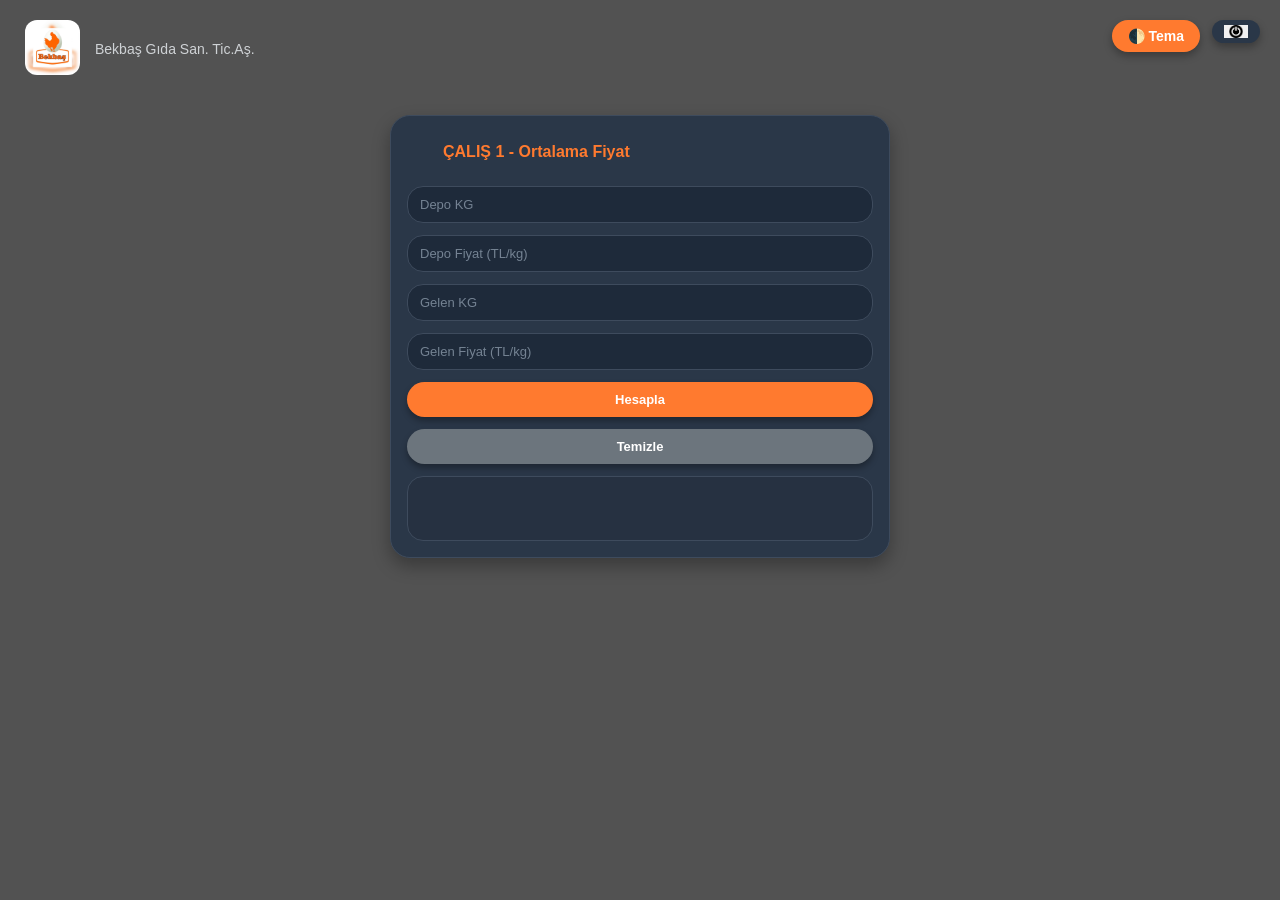
==== calis1/index.html @ 41d781ad "Add files via upload" ====
<!DOCTYPE html>
<html lang="tr">
<head>
  <meta charset="UTF-8">
  <meta name="viewport" content="width=device-width, initial-scale=1.0">
  <title>Çalış 1 - Ortalama Fiyat</title>
  <link rel="stylesheet" href="../style.css">
  <script src="../app.js"></script>
</head>
<body class="dark">
  <button class="theme-toggle" onclick="toggleTheme()">🌓 Tema</button>
  <div class="cikis-simgesi" onclick="window.location.href='../index.html'" title="Ana Sayfa">
    <img src="../cikis.png" alt="Çıkış" width="50" height="25">
  </div>
    <!-- Aynı header logo -->
  <div class="header-logo">
    <img src="../bekbas.png" alt="Bekbaş Logo" class="logo" />
    <div class="header-text">
      <div class="alt-baslik">Bekbaş Gıda San. Tic.Aş.</div>
    </div>
  </div>

  <div class="card-container" style="max-width: 500px;">
    <div class="card">
      <h2>ÇALIŞ 1 - Ortalama Fiyat</h2>
      <input type="number" id="depoMiktar" placeholder="Depo KG">
      <input type="number" id="depoFiyat" step="0.0001" placeholder="Depo Fiyat (TL/kg)">
      <input type="number" id="gelenMiktar" placeholder="Gelen KG">
      <input type="number" id="gelenFiyat" step="0.0001" placeholder="Gelen Fiyat (TL/kg)">
      <button onclick="hesapla()">Hesapla</button>
      <button class="temizle" onclick="temizle()">Temizle</button>
      <div class="result" id="sonuc"></div>
    </div>
  </div>

  <script>
    function hesapla() {
      const dKg = parseFloat(document.getElementById('depoMiktar').value);
      const dF = parseFloat(document.getElementById('depoFiyat').value);
      const gKg = parseFloat(document.getElementById('gelenMiktar').value);
      const gF = parseFloat(document.getElementById('gelenFiyat').value);
      if (isNaN(dKg) || isNaN(dF) || isNaN(gKg) || isNaN(gF)) {
        document.getElementById('sonuc').innerText = "Eksik değer!";
        return;
      }
      const ortalama = ((dKg * dF) + (gKg * gF)) / (dKg + gKg);
      document.getElementById('sonuc').innerText = "Ortalama: " + ortalama.toFixed(2) + " TL/kg";
    }
    function temizle() {
      document.querySelectorAll('input').forEach(i => i.value = '');
      document.getElementById('sonuc').innerText = '';
    }
  </script>
</body>
</html>
---- style.css ----
:root {
  --bg: #525252;
  --card-bg: #2a3748;
  --text: #eef2f6;
  --primary: #ff7a2f;
  --border: #3e4b5d;
  --input-bg: #1e2a3a;
  --input-text: #eef2f6;
  --shadow: rgba(0, 0, 0, 0.3);
}

body.light {
  --bg: #f0f4fa;
  --card-bg: #ffffff;
  --text: #1e2a3a;
  --primary: #ff7a2f;
  --border: #d0d9e6;
  --input-bg: #ffffff;
  --input-text: #1e2a3a;
  --shadow: rgba(0, 0, 0, 0.05);
}

* {
  box-sizing: border-box;
  margin: 0;
  padding: 0;
}

body {
  font-family: 'Segoe UI', Roboto, sans-serif;
  background: var(--bg);
  color: var(--text);
  transition: background 0.3s, color 0.2s;
  min-height: 100vh;
  display: flex;
  flex-direction: column;
  align-items: center;
  padding: 20px 15px;
  font-size: 14px;
}

/* ---------- BAŞLIK ALANI ---------- */
.header-logo {
  width: 100%;
  max-width: 1400px;
  display: flex;
  align-items: center;
  gap: 15px;
  margin: 0 0 30px 0;
  padding: 0 10px;
}
.header-logo .logo {
  height: 55px;
  width: auto;
  border-radius: 12px; /* yuvarlak köşeler */
  object-fit: contain;
}
.header-text {
  display: flex;
  flex-direction: column;
}
.ana-baslik {
  font-size: 26px;
  font-weight: 700;
  color: var(--primary);
  line-height: 1.2;
  letter-spacing: 0.5px;
}
.alt-baslik {
  font-size: 14px;
  color: var(--text);
  opacity: 0.8;
  margin-top: 2px;
}
@media (max-width: 650px) {
  .header-logo .logo { height: 40px; }
  .ana-baslik { font-size: 20px; }
  .alt-baslik { font-size: 12px; }
}

/* tema butonu */
.theme-toggle {
  position: fixed;
  top: 20px;
  right: 80px;
  background: var(--primary);
  border: none;
  color: white;
  padding: 8px 16px;
  border-radius: 30px;
  font-size: 14px;
  cursor: pointer;
  z-index: 999;
  box-shadow: 0 4px 8px var(--shadow);
  transition: 0.2s;
  white-space: nowrap;
  max-width: 120px;
  width: auto;
  min-width: 70px;
  text-align: center;
}
.theme-toggle:hover {
  filter: brightness(1.1);
  transform: scale(1.02);
}

/* çıkış simgesi */
.cikis-simgesi {
  position: fixed;
  top: 20px;
  right: 20px;
  cursor: pointer;
  z-index: 1000;
  background: var(--card-bg);
  border-radius: 30px;
  padding: 5px 12px;
  box-shadow: 0 4px 8px var(--shadow);
  transition: 0.2s;
  display: flex;
  align-items: center;
  gap: 6px;
  color: var(--text);
  font-size: 13px;
}
.cikis-simgesi:hover {
  transform: scale(1.05);
  background: var(--primary);
  color: white;
}
.cikis-simgesi img {
  width: 24px;
  height: auto;
}

/* kart grid */
.card-container {
  display: grid;
  grid-template-columns: repeat(auto-fill, minmax(290px, 1fr));
  gap: 22px;
  width: 100%;
  max-width: 1400px;
  margin-top: 10px;
}

/* kart */
.card {
  position: relative;
  background: var(--card-bg);
  border: 1px solid var(--border);
  border-radius: 20px;
  padding: 18px 16px 16px 16px;
  box-shadow: 0 8px 18px var(--shadow);
  transition: transform 0.2s, box-shadow 0.2s;
  display: flex;
  flex-direction: column;
  gap: 12px;
  backdrop-filter: blur(2px);
}
.card:hover {
  transform: translateY(-5px);
  box-shadow: 0 15px 25px var(--shadow);
}

/* bilgi ikonu */
.info-icon {
  position: absolute;
  top: 12px;
  left: 12px;
  font-size: 18px;
  cursor: pointer;
  background: var(--primary);
  color: white;
  width: 28px;
  height: 28px;
  border-radius: 50%;
  display: flex;
  align-items: center;
  justify-content: center;
  box-shadow: 0 2px 6px black;
  z-index: 10; /* overlay'in altında kalmaması için yüksek */
}

/* kart başlığı */
.card h2 {
  font-size: 16px;
  margin: 0 0 4px 0;
  color: var(--primary);
  display: flex;
  justify-content: space-between;
  align-items: center;
  padding-left: 36px;
  min-height: 36px;
}
.card-link {
  color: var(--text);
  text-decoration: none;
  border-bottom: 1px dashed var(--primary);
  font-weight: 500;
  font-size: 13px;
  margin-left: auto;
}
.card-link:hover {
  color: var(--primary);
}

/* açıklama overlay */
.aciklama-overlay {
  position: absolute;
  top: 0;
  left: 0;
  width: 100%;
  height: 100%;
  background: var(--card-bg);
  backdrop-filter: blur(4px);
  display: none; /* varsayılan gizli */
  flex-direction: column;
  justify-content: center;
  align-items: center;
  padding: 20px;
  z-index: 20; /* ikonun üstünde */
  border-radius: 20px;
  box-sizing: border-box;
  border: 2px solid var(--primary);
}
.aciklama-icerik {
  text-align: center;
  font-size: 13px;
  line-height: 1.5;
  color: var(--text);
}
.aciklama-icerik button {
  margin-top: 18px;
  padding: 8px 18px;
  background: var(--primary);
  color: white;
  border: none;
  border-radius: 30px;
  cursor: pointer;
  font-weight: 600;
}

/* inputlar */
input {
  width: 100%;
  padding: 10px 12px;
  border-radius: 16px;
  border: 1px solid var(--border);
  background: var(--input-bg);
  color: var(--input-text);
  font-size: 13px;
  outline: none;
  transition: 0.2s;
}
input:focus {
  border-color: var(--primary);
  box-shadow: 0 0 0 2px rgba(255, 122, 47, 0.2);
}
input::placeholder {
  color: #9aa9b9;
  opacity: 0.7;
}

/* butonlar */
button {
  width: 100%;
  padding: 10px;
  border-radius: 30px;
  border: none;
  background: var(--primary);
  color: white;
  font-weight: 600;
  font-size: 13px;
  cursor: pointer;
  transition: 0.2s;
  box-shadow: 0 4px 6px var(--shadow);
}
button:hover {
  filter: brightness(1.1);
  transform: scale(1.02);
}
button.temizle {
  background: #6c757d;
  margin-top: 0;
}
button.temizle:hover {
  background: #5a6268;
}

/* sonuç */
.result {
  min-height: 65px;
  background: rgba(0,0,0,0.1);
  border-radius: 16px;
  padding: 10px;
  font-weight: 500;
  font-size: 13px;
  white-space: pre-line;
  border: 1px solid var(--border);
  color: var(--text);
}

/* mobil */
@media (max-width: 650px) {
  body { padding: 10px; }
  .theme-toggle { 
    right: 90px; 
    top: 15px; 
    padding: 6px 12px;
    max-width: 100px; 
  }
  .cikis-simgesi { top: 15px; right: 15px; padding: 4px 10px; }
  .card-container { gap: 16px; }
  .card { padding: 16px; }
  .card h2 { padding-left: 32px; }
}
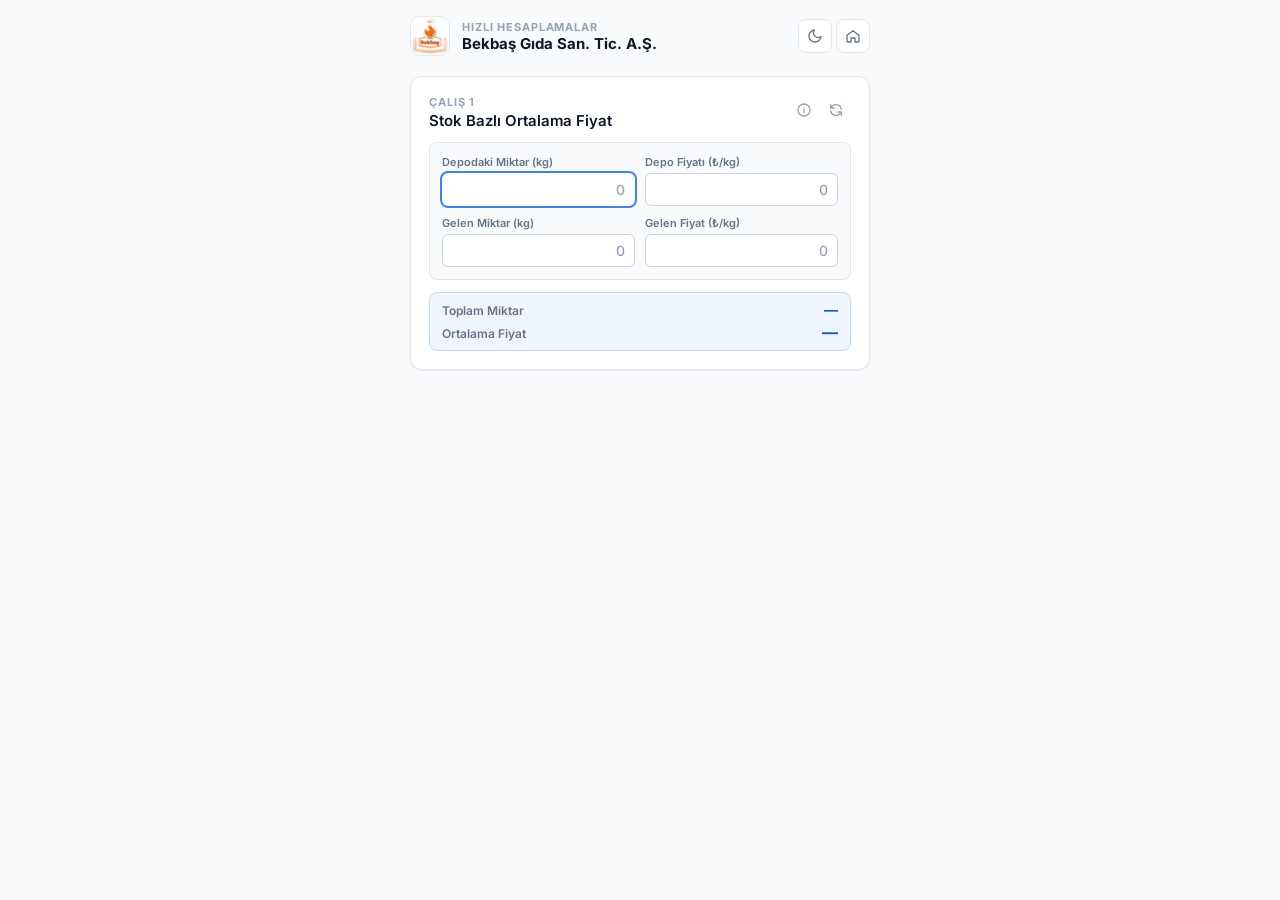
==== commit 495a5fd9: "Tasarımı yenile: minimal İskonto/KDV tasarımına geçiş, canlı hesaplama, İskonto kartı (Çalış 5) Co-A" ====
--- a/calis1/index.html
+++ b/calis1/index.html
@@ -1,55 +1,64 @@
-<!DOCTYPE html>
-<html lang="tr">
-<head>
-  <meta charset="UTF-8">
-  <meta name="viewport" content="width=device-width, initial-scale=1.0">
-  <title>Çalış 1 - Ortalama Fiyat</title>
-  <link rel="stylesheet" href="../style.css">
-  <script src="../app.js"></script>
-</head>
-<body class="dark">
-  <button class="theme-toggle" onclick="toggleTheme()">🌓 Tema</button>
-  <div class="cikis-simgesi" onclick="window.location.href='../index.html'" title="Ana Sayfa">
-    <img src="../cikis.png" alt="Çıkış" width="50" height="25">
-  </div>
-    <!-- Aynı header logo -->
-  <div class="header-logo">
-    <img src="../bekbas.png" alt="Bekbaş Logo" class="logo" />
-    <div class="header-text">
-      <div class="alt-baslik">Bekbaş Gıda San. Tic.Aş.</div>
-    </div>
-  </div>
-
-  <div class="card-container" style="max-width: 500px;">
-    <div class="card">
-      <h2>ÇALIŞ 1 - Ortalama Fiyat</h2>
-      <input type="number" id="depoMiktar" placeholder="Depo KG">
-      <input type="number" id="depoFiyat" step="0.0001" placeholder="Depo Fiyat (TL/kg)">
-      <input type="number" id="gelenMiktar" placeholder="Gelen KG">
-      <input type="number" id="gelenFiyat" step="0.0001" placeholder="Gelen Fiyat (TL/kg)">
-      <button onclick="hesapla()">Hesapla</button>
-      <button class="temizle" onclick="temizle()">Temizle</button>
-      <div class="result" id="sonuc"></div>
-    </div>
-  </div>
-
-  <script>
-    function hesapla() {
-      const dKg = parseFloat(document.getElementById('depoMiktar').value);
-      const dF = parseFloat(document.getElementById('depoFiyat').value);
-      const gKg = parseFloat(document.getElementById('gelenMiktar').value);
-      const gF = parseFloat(document.getElementById('gelenFiyat').value);
-      if (isNaN(dKg) || isNaN(dF) || isNaN(gKg) || isNaN(gF)) {
-        document.getElementById('sonuc').innerText = "Eksik değer!";
-        return;
-      }
-      const ortalama = ((dKg * dF) + (gKg * gF)) / (dKg + gKg);
-      document.getElementById('sonuc').innerText = "Ortalama: " + ortalama.toFixed(2) + " TL/kg";
-    }
-    function temizle() {
-      document.querySelectorAll('input').forEach(i => i.value = '');
-      document.getElementById('sonuc').innerText = '';
-    }
-  </script>
-</body>
-</html>+<!DOCTYPE html>
+<html lang="tr">
+<head>
+  <meta charset="UTF-8">
+  <meta name="viewport" content="width=device-width, initial-scale=1.0">
+  <title>Çalış 1 - Stok Bazlı Ortalama Fiyat</title>
+  <link rel="icon" type="image/jpeg" href="../icon1.jpg">
+  <link rel="stylesheet" href="../style.css">
+  <script>try{if(localStorage.getItem('bekbas-theme')==='dark')document.documentElement.classList.add('pre-dark')}catch(e){}</script>
+</head>
+<body>
+  <div class="wrap narrow">
+    <header class="topbar">
+      <a class="brand" href="../index.html" style="color:inherit;text-decoration:none">
+        <img src="../bekbas.png" alt="Bekbaş">
+        <div class="brand-text">
+          <div class="brand-sub">Hızlı Hesaplamalar</div>
+          <div class="brand-title">Bekbaş Gıda San. Tic. A.Ş.</div>
+        </div>
+      </a>
+      <div class="top-actions">
+        <button class="icon-btn" onclick="toggleTheme()" title="Tema"><svg viewBox="0 0 24 24" fill="none" stroke="currentColor" stroke-width="2" stroke-linecap="round" stroke-linejoin="round"><path d="M21 12.8A9 9 0 1111.2 3a7 7 0 009.8 9.8z"/></svg></button>
+      <a class="icon-btn" href="../index.html" title="Ana Sayfa"><svg viewBox="0 0 24 24" fill="none" stroke="currentColor" stroke-width="2" stroke-linecap="round" stroke-linejoin="round"><path d="M3 11l9-7 9 7v9a1 1 0 01-1 1h-5v-6h-6v6H4a1 1 0 01-1-1z"/></svg></a>
+      </div>
+    </header>
+
+    <main class="grid">
+      <section class="card" data-calc="ortalama">
+        <div class="card-head">
+          <div>
+            <div class="card-kicker">Çalış 1</div>
+            <h2 class="card-title">Stok Bazlı Ortalama Fiyat</h2>
+          </div>
+          <div class="card-tools">
+            <button class="tool-btn info" title="Açıklama"><svg viewBox="0 0 24 24" fill="none" stroke="currentColor" stroke-width="2" stroke-linecap="round" stroke-linejoin="round"><circle cx="12" cy="12" r="9"/><path d="M12 11v5M12 8h.01"/></svg></button>
+            <button class="tool-btn reset" title="Sıfırla"><svg viewBox="0 0 24 24" fill="none" stroke="currentColor" stroke-width="2" stroke-linecap="round" stroke-linejoin="round"><path d="M4 4v5h.582m15.356 2A8.001 8.001 0 004.582 9m0 0H9m11 11v-5h-.581m0 0a8.003 8.003 0 01-15.357-2m15.357 2H15"/></svg></button>
+          </div>
+        </div>
+        <p class="desc">Depodaki ürün ile yeni gelen ürünün miktar ve fiyatına göre ortalama birim fiyatı hesaplar. Maliyet takibi için kullanılır.</p>
+        <div class="panel">
+          <div class="field">
+            <label>Depodaki Miktar (kg)</label>
+            <input type="number" inputmode="decimal" step="any" data-key="depoKg" placeholder="0" autofocus>
+          </div>
+          <div class="field">
+            <label>Depo Fiyatı (₺/kg)</label>
+            <input type="number" inputmode="decimal" step="any" data-key="depoFiyat" placeholder="0">
+          </div>
+          <div class="field">
+            <label>Gelen Miktar (kg)</label>
+            <input type="number" inputmode="decimal" step="any" data-key="gelenKg" placeholder="0">
+          </div>
+          <div class="field">
+            <label>Gelen Fiyat (₺/kg)</label>
+            <input type="number" inputmode="decimal" step="any" data-key="gelenFiyat" placeholder="0">
+          </div>
+        </div>
+        <div class="result"></div>
+      </section>
+    </main>
+  </div>
+  <script src="../app.js"></script>
+</body>
+</html>
--- a/style.css
+++ b/style.css
@@ -1,315 +1,209 @@
-:root {
-  --bg: #525252;
-  --card-bg: #2a3748;
-  --text: #eef2f6;
-  --primary: #ff7a2f;
-  --border: #3e4b5d;
-  --input-bg: #1e2a3a;
-  --input-text: #eef2f6;
-  --shadow: rgba(0, 0, 0, 0.3);
-}
-
-body.light {
-  --bg: #f0f4fa;
-  --card-bg: #ffffff;
-  --text: #1e2a3a;
-  --primary: #ff7a2f;
-  --border: #d0d9e6;
-  --input-bg: #ffffff;
-  --input-text: #1e2a3a;
-  --shadow: rgba(0, 0, 0, 0.05);
-}
-
-* {
-  box-sizing: border-box;
-  margin: 0;
-  padding: 0;
-}
-
-body {
-  font-family: 'Segoe UI', Roboto, sans-serif;
-  background: var(--bg);
-  color: var(--text);
-  transition: background 0.3s, color 0.2s;
-  min-height: 100vh;
-  display: flex;
-  flex-direction: column;
-  align-items: center;
-  padding: 20px 15px;
-  font-size: 14px;
-}
-
-/* ---------- BAŞLIK ALANI ---------- */
-.header-logo {
-  width: 100%;
-  max-width: 1400px;
-  display: flex;
-  align-items: center;
-  gap: 15px;
-  margin: 0 0 30px 0;
-  padding: 0 10px;
-}
-.header-logo .logo {
-  height: 55px;
-  width: auto;
-  border-radius: 12px; /* yuvarlak köşeler */
-  object-fit: contain;
-}
-.header-text {
-  display: flex;
-  flex-direction: column;
-}
-.ana-baslik {
-  font-size: 26px;
-  font-weight: 700;
-  color: var(--primary);
-  line-height: 1.2;
-  letter-spacing: 0.5px;
-}
-.alt-baslik {
-  font-size: 14px;
-  color: var(--text);
-  opacity: 0.8;
-  margin-top: 2px;
-}
-@media (max-width: 650px) {
-  .header-logo .logo { height: 40px; }
-  .ana-baslik { font-size: 20px; }
-  .alt-baslik { font-size: 12px; }
-}
-
-/* tema butonu */
-.theme-toggle {
-  position: fixed;
-  top: 20px;
-  right: 80px;
-  background: var(--primary);
-  border: none;
-  color: white;
-  padding: 8px 16px;
-  border-radius: 30px;
-  font-size: 14px;
-  cursor: pointer;
-  z-index: 999;
-  box-shadow: 0 4px 8px var(--shadow);
-  transition: 0.2s;
-  white-space: nowrap;
-  max-width: 120px;
-  width: auto;
-  min-width: 70px;
-  text-align: center;
-}
-.theme-toggle:hover {
-  filter: brightness(1.1);
-  transform: scale(1.02);
-}
-
-/* çıkış simgesi */
-.cikis-simgesi {
-  position: fixed;
-  top: 20px;
-  right: 20px;
-  cursor: pointer;
-  z-index: 1000;
-  background: var(--card-bg);
-  border-radius: 30px;
-  padding: 5px 12px;
-  box-shadow: 0 4px 8px var(--shadow);
-  transition: 0.2s;
-  display: flex;
-  align-items: center;
-  gap: 6px;
-  color: var(--text);
-  font-size: 13px;
-}
-.cikis-simgesi:hover {
-  transform: scale(1.05);
-  background: var(--primary);
-  color: white;
-}
-.cikis-simgesi img {
-  width: 24px;
-  height: auto;
-}
-
-/* kart grid */
-.card-container {
-  display: grid;
-  grid-template-columns: repeat(auto-fill, minmax(290px, 1fr));
-  gap: 22px;
-  width: 100%;
-  max-width: 1400px;
-  margin-top: 10px;
-}
-
-/* kart */
-.card {
-  position: relative;
-  background: var(--card-bg);
-  border: 1px solid var(--border);
-  border-radius: 20px;
-  padding: 18px 16px 16px 16px;
-  box-shadow: 0 8px 18px var(--shadow);
-  transition: transform 0.2s, box-shadow 0.2s;
-  display: flex;
-  flex-direction: column;
-  gap: 12px;
-  backdrop-filter: blur(2px);
-}
-.card:hover {
-  transform: translateY(-5px);
-  box-shadow: 0 15px 25px var(--shadow);
-}
-
-/* bilgi ikonu */
-.info-icon {
-  position: absolute;
-  top: 12px;
-  left: 12px;
-  font-size: 18px;
-  cursor: pointer;
-  background: var(--primary);
-  color: white;
-  width: 28px;
-  height: 28px;
-  border-radius: 50%;
-  display: flex;
-  align-items: center;
-  justify-content: center;
-  box-shadow: 0 2px 6px black;
-  z-index: 10; /* overlay'in altında kalmaması için yüksek */
-}
-
-/* kart başlığı */
-.card h2 {
-  font-size: 16px;
-  margin: 0 0 4px 0;
-  color: var(--primary);
-  display: flex;
-  justify-content: space-between;
-  align-items: center;
-  padding-left: 36px;
-  min-height: 36px;
-}
-.card-link {
-  color: var(--text);
-  text-decoration: none;
-  border-bottom: 1px dashed var(--primary);
-  font-weight: 500;
-  font-size: 13px;
-  margin-left: auto;
-}
-.card-link:hover {
-  color: var(--primary);
-}
-
-/* açıklama overlay */
-.aciklama-overlay {
-  position: absolute;
-  top: 0;
-  left: 0;
-  width: 100%;
-  height: 100%;
-  background: var(--card-bg);
-  backdrop-filter: blur(4px);
-  display: none; /* varsayılan gizli */
-  flex-direction: column;
-  justify-content: center;
-  align-items: center;
-  padding: 20px;
-  z-index: 20; /* ikonun üstünde */
-  border-radius: 20px;
-  box-sizing: border-box;
-  border: 2px solid var(--primary);
-}
-.aciklama-icerik {
-  text-align: center;
-  font-size: 13px;
-  line-height: 1.5;
-  color: var(--text);
-}
-.aciklama-icerik button {
-  margin-top: 18px;
-  padding: 8px 18px;
-  background: var(--primary);
-  color: white;
-  border: none;
-  border-radius: 30px;
-  cursor: pointer;
-  font-weight: 600;
-}
-
-/* inputlar */
-input {
-  width: 100%;
-  padding: 10px 12px;
-  border-radius: 16px;
-  border: 1px solid var(--border);
-  background: var(--input-bg);
-  color: var(--input-text);
-  font-size: 13px;
-  outline: none;
-  transition: 0.2s;
-}
-input:focus {
-  border-color: var(--primary);
-  box-shadow: 0 0 0 2px rgba(255, 122, 47, 0.2);
-}
-input::placeholder {
-  color: #9aa9b9;
-  opacity: 0.7;
-}
-
-/* butonlar */
-button {
-  width: 100%;
-  padding: 10px;
-  border-radius: 30px;
-  border: none;
-  background: var(--primary);
-  color: white;
-  font-weight: 600;
-  font-size: 13px;
-  cursor: pointer;
-  transition: 0.2s;
-  box-shadow: 0 4px 6px var(--shadow);
-}
-button:hover {
-  filter: brightness(1.1);
-  transform: scale(1.02);
-}
-button.temizle {
-  background: #6c757d;
-  margin-top: 0;
-}
-button.temizle:hover {
-  background: #5a6268;
-}
-
-/* sonuç */
-.result {
-  min-height: 65px;
-  background: rgba(0,0,0,0.1);
-  border-radius: 16px;
-  padding: 10px;
-  font-weight: 500;
-  font-size: 13px;
-  white-space: pre-line;
-  border: 1px solid var(--border);
-  color: var(--text);
-}
-
-/* mobil */
-@media (max-width: 650px) {
-  body { padding: 10px; }
-  .theme-toggle { 
-    right: 90px; 
-    top: 15px; 
-    padding: 6px 12px;
-    max-width: 100px; 
-  }
-  .cikis-simgesi { top: 15px; right: 15px; padding: 4px 10px; }
-  .card-container { gap: 16px; }
-  .card { padding: 16px; }
-  .card h2 { padding-left: 32px; }
-}+/* Bekbaş Hesaplamalar — minimal tasarım (Inter, slate + mavi vurgu) */
+@import url('https://fonts.googleapis.com/css2?family=Inter:wght@400;500;600;700&display=swap');
+
+:root {
+  --bg: #f8fafc;          /* slate-50 */
+  --card: #ffffff;
+  --panel: #f8fafc;       /* slate-50 */
+  --border: #e2e8f0;      /* slate-200 */
+  --input-border: #cbd5e1;/* slate-300 */
+  --text: #0f172a;        /* slate-900 */
+  --muted: #64748b;       /* slate-500 */
+  --faint: #94a3b8;       /* slate-400 */
+  --accent: #2563eb;      /* blue-600 */
+  --accent-ring: #3b82f6; /* blue-500 */
+  --result-bg: #eff6ff;   /* blue-50 */
+  --result-border: #bfdbfe;/* blue-200 */
+  --result-text: #1d4ed8; /* blue-700 */
+  --danger: #e11d48;      /* rose-600 */
+  --hover: #e2e8f099;
+  --shadow: 0 1px 2px rgba(15, 23, 42, 0.06);
+}
+
+body.dark, html.pre-dark body {
+  --bg: #0f172a;
+  --card: #1e293b;
+  --panel: #172033;
+  --border: #334155;
+  --input-border: #475569;
+  --text: #f1f5f9;
+  --muted: #94a3b8;
+  --faint: #64748b;
+  --accent: #60a5fa;
+  --accent-ring: #3b82f6;
+  --result-bg: #1e3a8a33;
+  --result-border: #1e40af;
+  --result-text: #93c5fd;
+  --danger: #fb7185;
+  --hover: #33415599;
+  --shadow: 0 1px 2px rgba(0, 0, 0, 0.3);
+}
+
+* { box-sizing: border-box; margin: 0; padding: 0; }
+
+body {
+  font-family: 'Inter', system-ui, sans-serif;
+  background: var(--bg);
+  color: var(--text);
+  min-height: 100vh;
+  padding: 16px;
+  font-size: 14px;
+  -webkit-font-smoothing: antialiased;
+  transition: background .2s, color .2s;
+}
+
+.wrap { max-width: 1100px; margin: 0 auto; }
+.wrap.narrow { max-width: 460px; }
+
+/* ---------- Üst bar ---------- */
+.topbar {
+  display: flex;
+  align-items: center;
+  justify-content: space-between;
+  gap: 12px;
+  margin-bottom: 20px;
+}
+.brand { display: flex; align-items: center; gap: 12px; min-width: 0; }
+.brand img { height: 40px; width: 40px; border-radius: 10px; object-fit: cover; border: 1px solid var(--border); }
+.brand-text { min-width: 0; }
+.brand-title { font-size: 15px; font-weight: 700; white-space: nowrap; overflow: hidden; text-overflow: ellipsis; }
+.brand-sub { font-size: 11px; font-weight: 700; letter-spacing: .08em; text-transform: uppercase; color: var(--faint); }
+
+.top-actions { display: flex; gap: 4px; flex-shrink: 0; }
+.icon-btn {
+  display: inline-flex; align-items: center; justify-content: center;
+  width: 34px; height: 34px;
+  border: 1px solid var(--border);
+  background: var(--card);
+  color: var(--muted);
+  border-radius: 8px;
+  cursor: pointer;
+  text-decoration: none;
+  transition: color .15s, background .15s;
+}
+.icon-btn:hover { color: var(--text); background: var(--hover); }
+.icon-btn svg { width: 16px; height: 16px; }
+
+/* ---------- Kart grid ---------- */
+.grid {
+  display: grid;
+  grid-template-columns: repeat(auto-fill, minmax(300px, 1fr));
+  gap: 16px;
+  align-items: start;
+}
+.grid .wide { grid-column: 1 / -1; }
+
+.card {
+  background: var(--card);
+  border: 1px solid var(--border);
+  border-radius: 12px;
+  box-shadow: var(--shadow);
+  padding: 18px;
+  display: flex;
+  flex-direction: column;
+  gap: 12px;
+}
+
+.card-head { display: flex; align-items: flex-start; justify-content: space-between; gap: 8px; }
+.card-kicker { font-size: 11px; font-weight: 700; letter-spacing: .08em; text-transform: uppercase; color: var(--faint); }
+.card-title { font-size: 15px; font-weight: 600; margin-top: 2px; }
+.card-title a { color: inherit; text-decoration: none; }
+.card-title a:hover { color: var(--accent); }
+.card-tools { display: flex; gap: 2px; }
+
+.tool-btn {
+  display: inline-flex; align-items: center; justify-content: center;
+  width: 30px; height: 30px;
+  border: none; background: transparent; color: var(--faint);
+  border-radius: 6px; cursor: pointer;
+  transition: color .15s, background .15s;
+}
+.tool-btn:hover { background: var(--hover); color: var(--text); }
+.tool-btn.reset:hover { color: var(--danger); }
+.tool-btn svg { width: 16px; height: 16px; }
+
+.desc {
+  display: none;
+  font-size: 12.5px;
+  line-height: 1.5;
+  color: var(--muted);
+  background: var(--panel);
+  border-left: 3px solid var(--accent);
+  border-radius: 6px;
+  padding: 8px 10px;
+}
+.card.show-desc .desc { display: block; }
+
+/* ---------- Giriş paneli ---------- */
+.panel {
+  background: var(--panel);
+  border: 1px solid var(--border);
+  border-radius: 8px;
+  padding: 12px;
+  display: grid;
+  grid-template-columns: 1fr 1fr;
+  gap: 10px;
+}
+.panel.row {
+  display: flex;
+  flex-wrap: wrap;
+  align-items: flex-end;
+  gap: 8px;
+}
+
+.field { display: flex; flex-direction: column; min-width: 0; }
+.field label { font-size: 11px; font-weight: 600; color: var(--muted); margin-bottom: 4px; }
+
+.field input {
+  width: 100%;
+  padding: 7px 9px;
+  font: inherit;
+  font-size: 14px;
+  font-weight: 500;
+  color: var(--text);
+  background: var(--card);
+  border: 1px solid var(--input-border);
+  border-radius: 6px;
+  text-align: right;
+  outline: none;
+  transition: box-shadow .15s, border-color .15s;
+}
+.field input:focus { border-color: transparent; box-shadow: 0 0 0 2px var(--accent-ring); }
+.field input::placeholder { color: var(--faint); }
+.field.sm { width: 72px; }
+.field.sm input { text-align: center; }
+.field.md { width: 110px; }
+
+.op { color: var(--faint); font-weight: 700; padding-bottom: 8px; }
+
+/* number okları gizle */
+input::-webkit-outer-spin-button,
+input::-webkit-inner-spin-button { -webkit-appearance: none; margin: 0; }
+input[type=number] { -moz-appearance: textfield; appearance: textfield; }
+
+/* ---------- Sonuç ---------- */
+.result {
+  background: var(--result-bg);
+  border: 1px solid var(--result-border);
+  border-radius: 8px;
+  padding: 8px 12px;
+  display: flex;
+  flex-direction: column;
+  gap: 4px;
+}
+.result-row { display: flex; justify-content: space-between; align-items: baseline; gap: 8px; }
+.result-row span { font-size: 12px; font-weight: 600; color: var(--muted); }
+.result-row b { font-size: 14px; font-weight: 700; color: var(--result-text); font-variant-numeric: tabular-nums; }
+.result-row.main b { font-size: 16px; }
+
+.result.inline { min-width: 140px; flex: 1; }
+.result.inline .result-row b { font-size: 15px; }
+
+@media (max-width: 560px) {
+  body { padding: 12px; }
+  .grid { grid-template-columns: 1fr; }
+  .brand-title { font-size: 14px; }
+  .panel.row .field.sm, .panel.row .field.md { flex: 1 1 calc(33% - 8px); width: auto; }
+  .op { display: none; }
+  .result.inline { flex-basis: 100%; }
+}
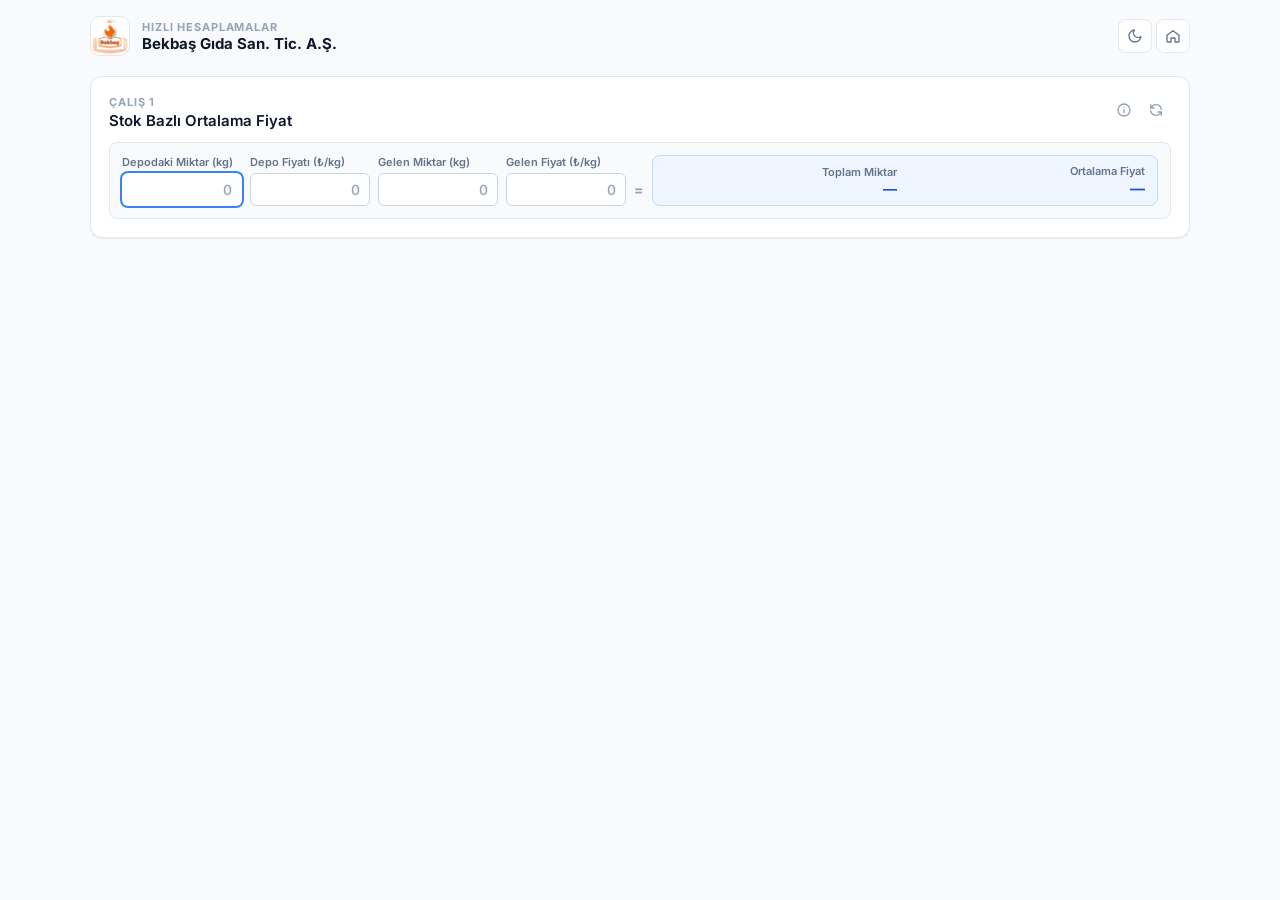
==== commit 1490820d: "Tüm kartları tek satır (tablo) düzenine çevir Co-Authored-By: Claude Opus 5.5 <noreply@anthropic.com" ====
--- a/calis1/index.html
+++ b/calis1/index.html
@@ -9,7 +9,7 @@
   <script>try{if(localStorage.getItem('bekbas-theme')==='dark')document.documentElement.classList.add('pre-dark')}catch(e){}</script>
 </head>
 <body>
-  <div class="wrap narrow">
+  <div class="wrap">
     <header class="topbar">
       <a class="brand" href="../index.html" style="color:inherit;text-decoration:none">
         <img src="../bekbas.png" alt="Bekbaş">
@@ -25,7 +25,7 @@
     </header>
 
     <main class="grid">
-      <section class="card" data-calc="ortalama">
+      <section class="card wide" data-calc="ortalama">
         <div class="card-head">
           <div>
             <div class="card-kicker">Çalış 1</div>
@@ -37,25 +37,26 @@
           </div>
         </div>
         <p class="desc">Depodaki ürün ile yeni gelen ürünün miktar ve fiyatına göre ortalama birim fiyatı hesaplar. Maliyet takibi için kullanılır.</p>
-        <div class="panel">
-          <div class="field">
+        <div class="panel row">
+          <div class="field md">
             <label>Depodaki Miktar (kg)</label>
             <input type="number" inputmode="decimal" step="any" data-key="depoKg" placeholder="0" autofocus>
           </div>
-          <div class="field">
+          <div class="field md">
             <label>Depo Fiyatı (₺/kg)</label>
             <input type="number" inputmode="decimal" step="any" data-key="depoFiyat" placeholder="0">
           </div>
-          <div class="field">
+          <div class="field md">
             <label>Gelen Miktar (kg)</label>
             <input type="number" inputmode="decimal" step="any" data-key="gelenKg" placeholder="0">
           </div>
-          <div class="field">
+          <div class="field md">
             <label>Gelen Fiyat (₺/kg)</label>
             <input type="number" inputmode="decimal" step="any" data-key="gelenFiyat" placeholder="0">
           </div>
+          <span class="op">=</span>
+          <div class="result inline"></div>
         </div>
-        <div class="result"></div>
       </section>
     </main>
   </div>
--- a/style.css
+++ b/style.css
@@ -172,7 +172,7 @@
 .field input::placeholder { color: var(--faint); }
 .field.sm { width: 72px; }
 .field.sm input { text-align: center; }
-.field.md { width: 110px; }
+.field.md { width: 120px; }
 
 .op { color: var(--faint); font-weight: 700; padding-bottom: 8px; }
 
@@ -196,14 +196,20 @@
 .result-row b { font-size: 14px; font-weight: 700; color: var(--result-text); font-variant-numeric: tabular-nums; }
 .result-row.main b { font-size: 16px; }
 
-.result.inline { min-width: 140px; flex: 1; }
-.result.inline .result-row b { font-size: 15px; }
+.result.inline { min-width: 220px; flex: 1; align-self: stretch; justify-content: center; }
+.result.inline { flex-direction: row; align-items: center; gap: 16px; padding: 6px 12px; }
+.result.inline .result-row { flex: 1; flex-direction: column; align-items: flex-end; gap: 1px; }
+.result.inline .result-row span { font-size: 11px; white-space: nowrap; }
+.result.inline .result-row b { font-size: 14px; white-space: nowrap; }
+.result.inline .result-row.main b { font-size: 15px; }
+.result.inline .result-row:only-child { flex-direction: row; justify-content: space-between; align-items: center; }
 
 @media (max-width: 560px) {
   body { padding: 12px; }
   .grid { grid-template-columns: 1fr; }
   .brand-title { font-size: 14px; }
-  .panel.row .field.sm, .panel.row .field.md { flex: 1 1 calc(33% - 8px); width: auto; }
+  .panel.row .field.sm, .panel.row .field.md { flex: 1 1 calc(50% - 8px); width: auto; }
   .op { display: none; }
-  .result.inline { flex-basis: 100%; }
-}
+  .result.inline { flex-basis: 100%; flex-direction: column; align-items: stretch; gap: 4px; padding: 8px 12px; }
+  .result.inline .result-row { flex-direction: row; justify-content: space-between; align-items: baseline; }
+}
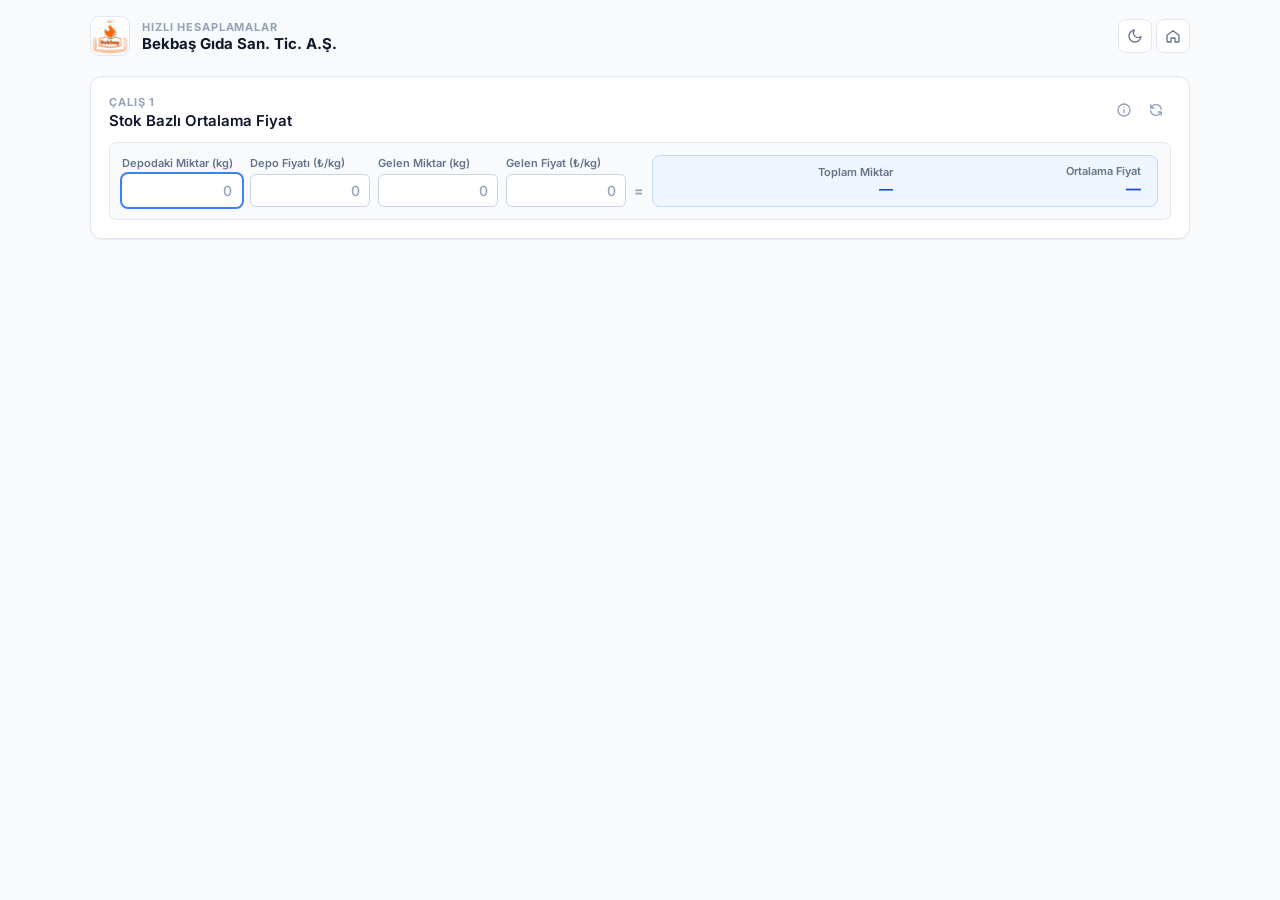
==== commit de8c2c3c: "Önbellek sorunu: CSS/JS dosyalarına sürüm numarası ekle Co-Authored-By: Claude Opus 5.5 <noreply@ant" ====
--- a/calis1/index.html
+++ b/calis1/index.html
@@ -5,7 +5,7 @@
   <meta name="viewport" content="width=device-width, initial-scale=1.0">
   <title>Çalış 1 - Stok Bazlı Ortalama Fiyat</title>
   <link rel="icon" type="image/jpeg" href="../icon1.jpg">
-  <link rel="stylesheet" href="../style.css">
+  <link rel="stylesheet" href="../style.css?v=202610201108">
   <script>try{if(localStorage.getItem('bekbas-theme')==='dark')document.documentElement.classList.add('pre-dark')}catch(e){}</script>
 </head>
 <body>
@@ -25,7 +25,7 @@
     </header>
 
     <main class="grid">
-      <section class="card wide" data-calc="ortalama">
+      <section class="card wide" data-calc="ortalama" data-tags="stok ortalama maliyet depo gelen ürün ortalama fiyat birim fiyat hesaplama">
         <div class="card-head">
           <div>
             <div class="card-kicker">Çalış 1</div>
@@ -60,6 +60,6 @@
       </section>
     </main>
   </div>
-  <script src="../app.js"></script>
+  <script src="../app.js?v=202610201108"></script>
 </body>
 </html>
--- a/style.css
+++ b/style.css
@@ -198,7 +198,7 @@
 
 .result.inline { min-width: 220px; flex: 1; align-self: stretch; justify-content: center; }
 .result.inline { flex-direction: row; align-items: center; gap: 16px; padding: 6px 12px; }
-.result.inline .result-row { flex: 1; flex-direction: column; align-items: flex-end; gap: 1px; }
+.result.inline .result-row { flex: 1; flex-direction: column; align-items: flex-end; gap: 1px; padding: 2px 4px; }
 .result.inline .result-row span { font-size: 11px; white-space: nowrap; }
 .result.inline .result-row b { font-size: 14px; white-space: nowrap; }
 .result.inline .result-row.main b { font-size: 15px; }
@@ -210,6 +210,67 @@
   .brand-title { font-size: 14px; }
   .panel.row .field.sm, .panel.row .field.md { flex: 1 1 calc(50% - 8px); width: auto; }
   .op { display: none; }
+  .search kbd { display: none; }
+  .panel.row .field.date { flex: 1 1 calc(50% - 8px); width: auto; }
   .result.inline { flex-basis: 100%; flex-direction: column; align-items: stretch; gap: 4px; padding: 8px 12px; }
   .result.inline .result-row { flex-direction: row; justify-content: space-between; align-items: baseline; }
 }
+
+/* ---------- Arama ---------- */
+.search {
+  position: relative;
+  margin-bottom: 16px;
+}
+.search svg {
+  position: absolute; left: 12px; top: 50%; transform: translateY(-50%);
+  width: 16px; height: 16px; color: var(--faint); pointer-events: none;
+}
+.search input {
+  width: 100%;
+  padding: 10px 12px 10px 38px;
+  font: inherit; font-size: 14px;
+  color: var(--text);
+  background: var(--card);
+  border: 1px solid var(--border);
+  border-radius: 10px;
+  box-shadow: var(--shadow);
+  outline: none;
+}
+.search input:focus { border-color: transparent; box-shadow: 0 0 0 2px var(--accent-ring); }
+.search input::placeholder { color: var(--faint); }
+.search kbd {
+  position: absolute; right: 10px; top: 50%; transform: translateY(-50%);
+  font: 600 11px 'Inter', sans-serif; color: var(--faint);
+  border: 1px solid var(--border); border-radius: 4px; padding: 1px 6px;
+}
+.search input::-webkit-search-cancel-button { -webkit-appearance: none; appearance: none; display: none; }
+.search input:not(:placeholder-shown) ~ kbd { display: none; }
+.search-clear {
+  position: absolute; right: 6px; top: 50%; transform: translateY(-50%);
+  width: 28px; height: 28px; display: inline-flex; align-items: center; justify-content: center;
+  border: none; background: transparent; color: var(--faint); border-radius: 6px; cursor: pointer;
+}
+.search-clear:hover { background: var(--hover); color: var(--danger); }
+.search-clear[hidden] { display: none; }
+.search .search-clear svg { position: static; transform: none; width: 16px; height: 16px; pointer-events: none; }
+.no-result {
+  text-align: center; color: var(--muted); font-size: 13px;
+  padding: 32px 12px; border: 1px dashed var(--border); border-radius: 12px;
+}
+.card[hidden], .no-result[hidden] { display: none; }
+
+/* tarih alanı */
+.field.date { width: 150px; }
+.field.date input { text-align: left; }
+
+/* kopyalama */
+.result-row.copy { cursor: pointer; border-radius: 6px; transition: background .15s; }
+.result-row.copy:hover { background: var(--card); }
+.result-row.copied b { color: #16a34a; }
+.toast {
+  position: fixed; left: 50%; bottom: 24px; transform: translate(-50%, 20px);
+  background: var(--text); color: var(--bg);
+  font-size: 13px; font-weight: 600; padding: 8px 14px; border-radius: 8px;
+  opacity: 0; pointer-events: none; transition: opacity .2s, transform .2s; z-index: 50;
+}
+.toast.show { opacity: 1; transform: translate(-50%, 0); }
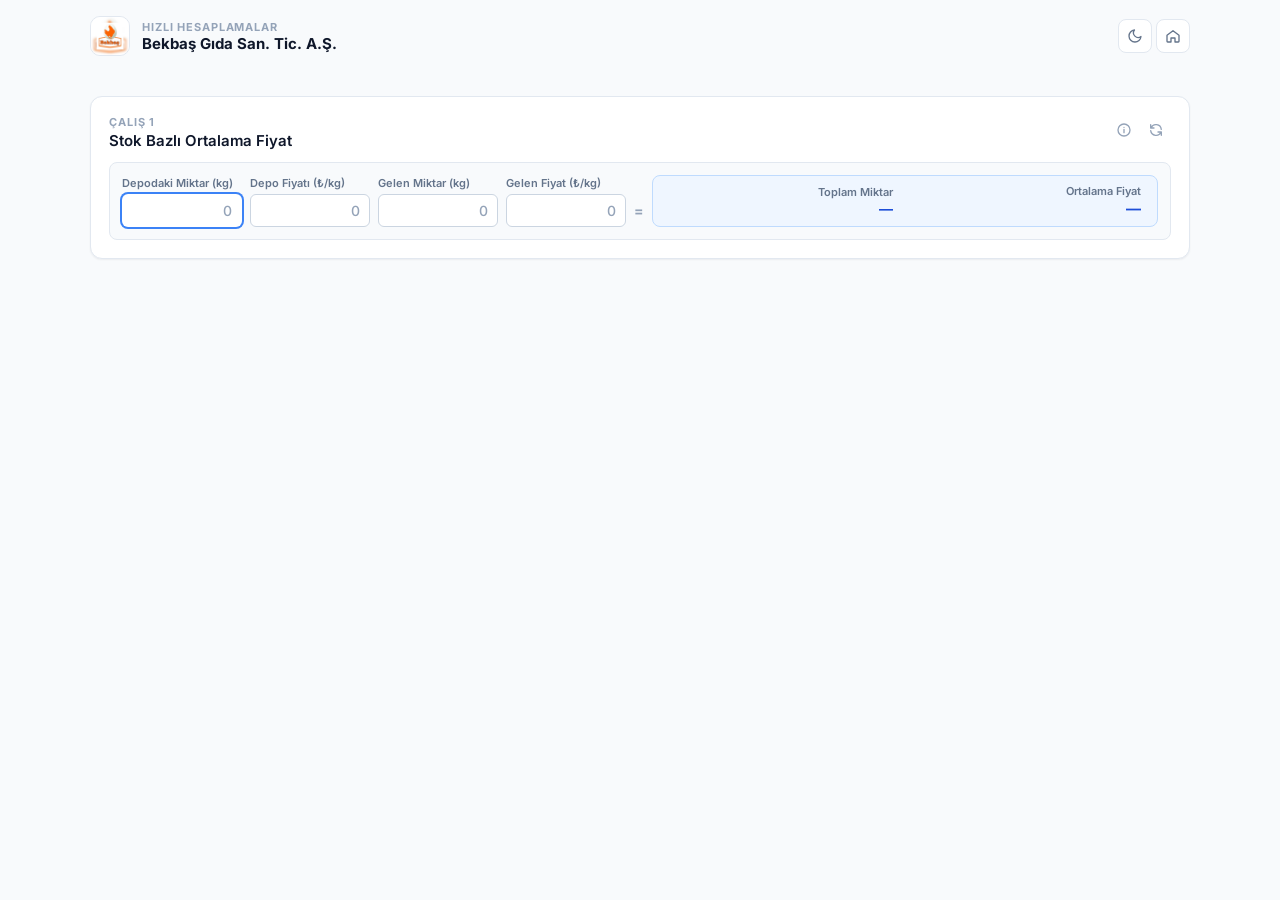
==== commit fea37d0e: "Logo ve arama çubuğunu sabit üst alana al Co-Authored-By: Claude Opus 5.5 <noreply@anthropic.com> Cl" ====
--- a/calis1/index.html
+++ b/calis1/index.html
@@ -5,11 +5,12 @@
   <meta name="viewport" content="width=device-width, initial-scale=1.0">
   <title>Çalış 1 - Stok Bazlı Ortalama Fiyat</title>
   <link rel="icon" type="image/jpeg" href="../icon1.jpg">
-  <link rel="stylesheet" href="../style.css?v=202610201108">
+  <link rel="stylesheet" href="../style.css?v=202610201211">
   <script>try{if(localStorage.getItem('bekbas-theme')==='dark')document.documentElement.classList.add('pre-dark')}catch(e){}</script>
 </head>
 <body>
   <div class="wrap">
+    <div class="sticky-head">
     <header class="topbar">
       <a class="brand" href="../index.html" style="color:inherit;text-decoration:none">
         <img src="../bekbas.png" alt="Bekbaş">
@@ -23,6 +24,8 @@
       <a class="icon-btn" href="../index.html" title="Ana Sayfa"><svg viewBox="0 0 24 24" fill="none" stroke="currentColor" stroke-width="2" stroke-linecap="round" stroke-linejoin="round"><path d="M3 11l9-7 9 7v9a1 1 0 01-1 1h-5v-6h-6v6H4a1 1 0 01-1-1z"/></svg></a>
       </div>
     </header>
+
+    </div>
 
     <main class="grid">
       <section class="card wide" data-calc="ortalama" data-tags="stok ortalama maliyet depo gelen ürün ortalama fiyat birim fiyat hesaplama">
@@ -60,6 +63,6 @@
       </section>
     </main>
   </div>
-  <script src="../app.js?v=202610201108"></script>
+  <script src="../app.js?v=202610201211"></script>
 </body>
 </html>
--- a/style.css
+++ b/style.css
@@ -274,3 +274,21 @@
   opacity: 0; pointer-events: none; transition: opacity .2s, transform .2s; z-index: 50;
 }
 .toast.show { opacity: 1; transform: translate(-50%, 0); }
+
+/* ---------- Sabit üst alan (logo + arama) ---------- */
+.sticky-head {
+  position: sticky;
+  top: 0;
+  z-index: 20;
+  background: var(--bg);
+  margin: -16px -16px 16px;
+  padding: 16px 16px 12px;
+  transition: box-shadow .2s;
+}
+.sticky-head .topbar { margin-bottom: 12px; }
+.sticky-head .search { margin-bottom: 0; }
+.sticky-head.scrolled { box-shadow: 0 1px 0 var(--border), 0 4px 12px rgba(15, 23, 42, .06); }
+.card { scroll-margin-top: 140px; }
+@media (max-width: 560px) {
+  .sticky-head { margin: -12px -12px 12px; padding: 12px 12px 10px; }
+}
